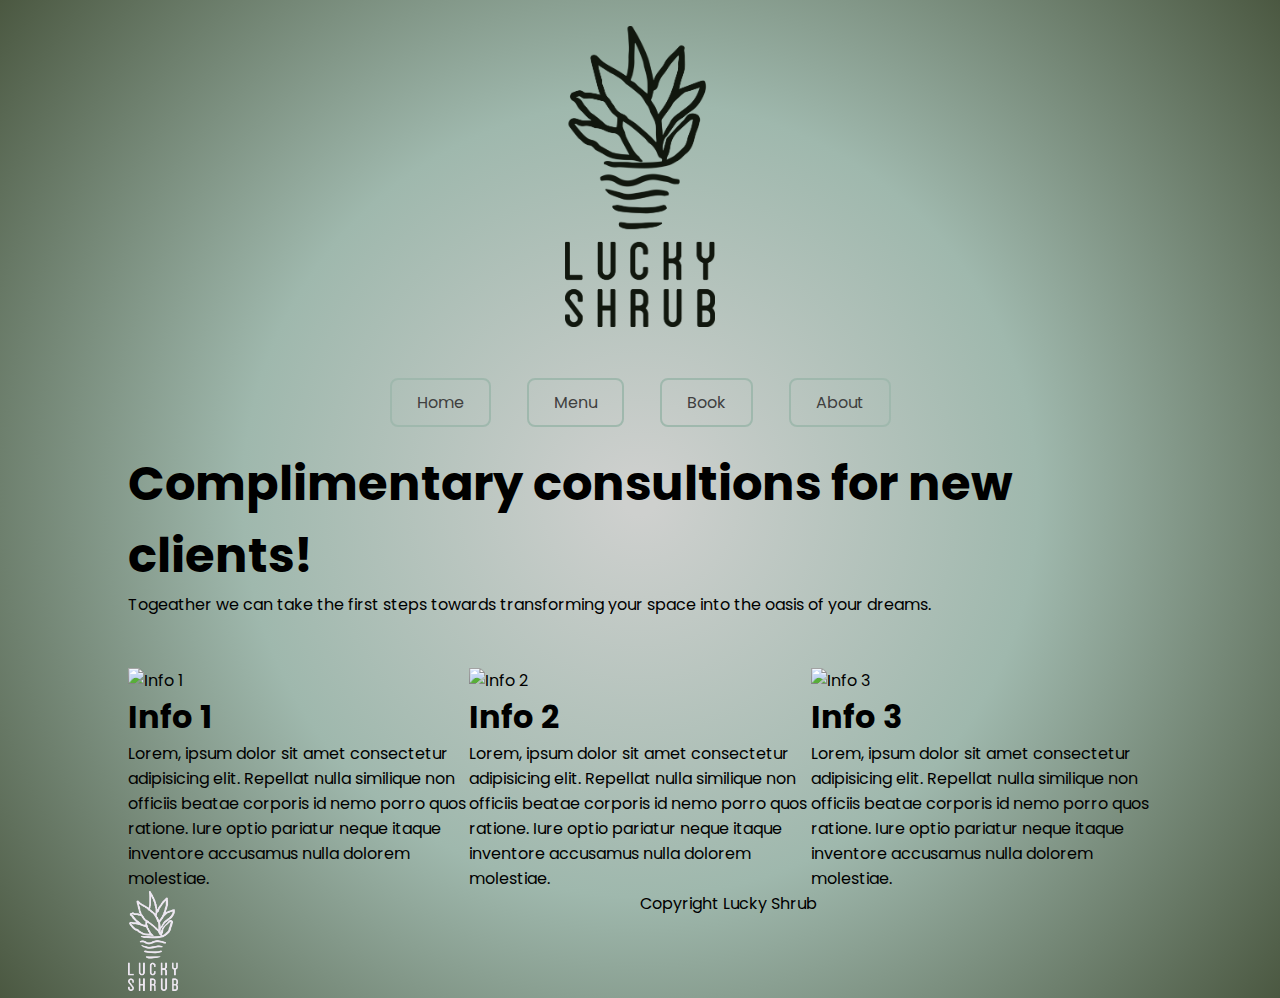
==== lucky-shrub-page/index.html @ 885376c3 "start of the lucky shrub home page" ====
<!DOCTYPE html>
<html lang="en">
<head>
    <meta charset="UTF-8">
    <meta http-equiv="X-UA-Compatible" content="IE=edge">
    <meta name="viewport" content="width=device-width, initial-scale=1.0">
    <meta name="description" content="A Meta course project for a made up company called the Lucky Shrub">
    <meta name="author" content="Dayton Spanier">
    <meta name="language" content="english">

    <title>Lucky Shrub</title>

    <link rel="stylesheet" href="styles.css">
    <link rel="preconnect" href="https://fonts.googleapis.com">
    <link rel="preconnect" href="https://fonts.gstatic.com" crossorigin>
    <link href="https://fonts.googleapis.com/css2?family=Poppins:ital,wght@0,100;0,200;0,300;0,400;0,500;0,600;0,700;0,800;0,900;1,100;1,200;1,300;1,400;1,500;1,600;1,700;1,800;1,900&display=swap" rel="stylesheet">
</head>

<body>
    <header>
        <img src="logos/Lucky-Shrub-logos/logo-black.png" alt="Lucky Shrub green logo">
    </header>
    <nav>
        <ul>
            <li><a href="index.html">Home</a></li>
            <li><a href="menu.html">Menu</a></li>
            <li><a href="book.html">Book</a></li>
            <li><a href="about.html">About</a></li>
        </ul>
    </nav>
    <main>

        <section class="promo">
            <article>
                <h1>Complimentary consultions for new clients!</h1>
                <p>Togeather we can take the first steps towards transforming your space into the oasis of your dreams.</p>
            </article>
        </section>

        <section class="company-services">
            <article class="info">
                <img src="" alt="Info 1">
                <h2>Info 1</h2>
                <p>Lorem, ipsum dolor sit amet consectetur adipisicing elit. Repellat nulla similique non officiis beatae corporis id nemo porro quos ratione. Iure optio pariatur neque itaque inventore accusamus nulla dolorem molestiae.</p>
            </article>

            <article class="info">
                <img src="" alt="Info 2">
                <h2>Info 2</h2>
                <p>Lorem, ipsum dolor sit amet consectetur adipisicing elit. Repellat nulla similique non officiis beatae corporis id nemo porro quos ratione. Iure optio pariatur neque itaque inventore accusamus nulla dolorem molestiae.</p>
            </article>

            <article class="info">
                <img src="" alt="Info 3">
                <h2>Info 3</h2>
                <p>Lorem, ipsum dolor sit amet consectetur adipisicing elit. Repellat nulla similique non officiis beatae corporis id nemo porro quos ratione. Iure optio pariatur neque itaque inventore accusamus nulla dolorem molestiae.</p>
            </article> 
        </section>

    </main>

    <footer>
        <div>
            <img src="logos/Lucky-Shrub-logos/Asset 3@3x.png" alt="">
        </div>
        <div>
            <p>Copyright Lucky Shrub</p>
        </div>
    </footer>
</body>
</html>
---- lucky-shrub-page/styles.css ----
* {
    margin: 0;
    font-family: 'Poppins', sans-serif;
    
}

body {
    background: rgb(206,208,206);
    background: radial-gradient(circle, rgba(206,208,206,1) 2%, rgba(159,184,173,1) 49%, rgba(75,88,65,1) 100%);
    margin-top: 2%;
    margin-bottom: 0;
    margin-left: 10%;
    margin-right: 10%;
}

h1 {
    font-size: 3rem;
}

h2 {
    font-size: 2rem;
}

/* Header */

header {
    margin-bottom: 3%;
}

header > img {
    display: block;
    margin-left: auto;
    margin-right: auto;
    width: 150px;
}

/* Nav bar */

nav ul {
    list-style: none;
    text-align: center;
    padding: 2%;
}

nav li {
    display: inline-block;
    margin-right: 1rem;
    margin-left: 1rem;
    padding: 10px 25px;
    border: 2px solid #9FB8AD;
    border-radius: 8px;
    transition-duration: 0.4s; 
}

nav li:hover {
    background-color: #9FB8AD;
    box-shadow: inset 0 0 2px;
}

nav a {
    color: #3F403F;
    text-decoration: none;
}



/* Main */

.promo {
    padding: 0%;
}

.company-services {
    display: flex;
    flex-direction: row;
    align-items: center;
    justify-content: space-between;
    padding-top: 5%;
}

/* Footer */

footer {
    display: flex;
}

footer div {
    flex: 1;
}

footer img {
    width: 50px;
}
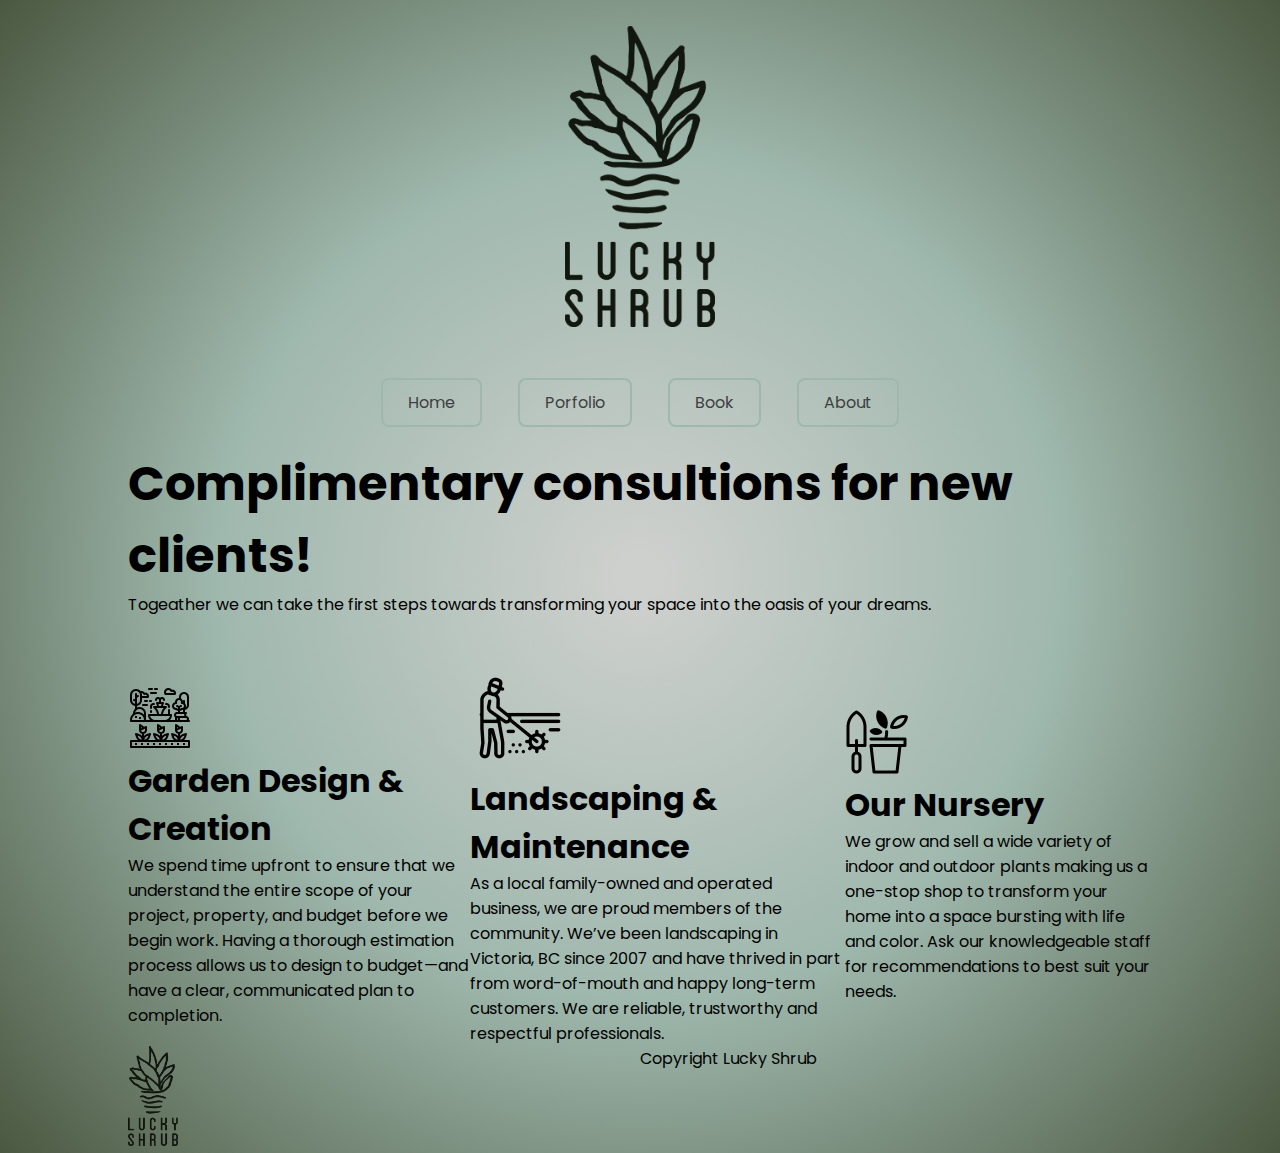
==== commit 8d167d88: "2nd commit of lucky shrub" ====
--- a/lucky-shrub-page/index.html
+++ b/lucky-shrub-page/index.html
@@ -18,12 +18,12 @@
 
 <body>
     <header>
-        <img src="logos/Lucky-Shrub-logos/logo-black.png" alt="Lucky Shrub green logo">
+        <img src="logos/Lucky-Shrub-logos/logo-black.png" alt="Lucky Shrub black logo">
     </header>
     <nav>
         <ul>
             <li><a href="index.html">Home</a></li>
-            <li><a href="menu.html">Menu</a></li>
+            <li><a href="portfolio.html">Porfolio</a></li>
             <li><a href="book.html">Book</a></li>
             <li><a href="about.html">About</a></li>
         </ul>
@@ -39,21 +39,21 @@
 
         <section class="company-services">
             <article class="info">
-                <img src="" alt="Info 1">
-                <h2>Info 1</h2>
-                <p>Lorem, ipsum dolor sit amet consectetur adipisicing elit. Repellat nulla similique non officiis beatae corporis id nemo porro quos ratione. Iure optio pariatur neque itaque inventore accusamus nulla dolorem molestiae.</p>
+                <img src="logos/Lucky-Shrub-logos/garden-creation.png" alt="Garden Design">
+                <h2>Garden Design & Creation</h2>
+                <p>We spend time upfront to ensure that we understand the entire scope of your project, property, and budget before we begin work. Having a thorough estimation process allows us to design to budget—and have a clear, communicated plan to completion.</p>
             </article>
 
             <article class="info">
-                <img src="" alt="Info 2">
-                <h2>Info 2</h2>
-                <p>Lorem, ipsum dolor sit amet consectetur adipisicing elit. Repellat nulla similique non officiis beatae corporis id nemo porro quos ratione. Iure optio pariatur neque itaque inventore accusamus nulla dolorem molestiae.</p>
+                <img src="logos/Lucky-Shrub-logos/landscaping.png" alt="Landscaping & Maintenance">
+                <h2>Landscaping & Maintenance</h2>
+                <p>As a local family-owned and operated business, we are proud members of the community. We’ve been landscaping in Victoria, BC since 2007 and have thrived in part from word-of-mouth and happy long-term customers. We are reliable, trustworthy and respectful professionals.</p>
             </article>
 
             <article class="info">
-                <img src="" alt="Info 3">
-                <h2>Info 3</h2>
-                <p>Lorem, ipsum dolor sit amet consectetur adipisicing elit. Repellat nulla similique non officiis beatae corporis id nemo porro quos ratione. Iure optio pariatur neque itaque inventore accusamus nulla dolorem molestiae.</p>
+                <img src="logos/Lucky-Shrub-logos/nursery.png" alt="Nursery">
+                <h2>Our Nursery</h2>
+                <p>We grow and sell a wide variety of indoor and outdoor plants making us a one-stop shop to transform your home into a space bursting with life and color. Ask our knowledgeable staff for recommendations to best suit your needs.</p>
             </article> 
         </section>
 
@@ -61,9 +61,9 @@
 
     <footer>
         <div>
-            <img src="logos/Lucky-Shrub-logos/Asset 3@3x.png" alt="">
+            <img src="logos/Lucky-Shrub-logos/logo-black.png" alt="">
         </div>
-        <div>
+        <div class="copyright">
             <p>Copyright Lucky Shrub</p>
         </div>
     </footer>
